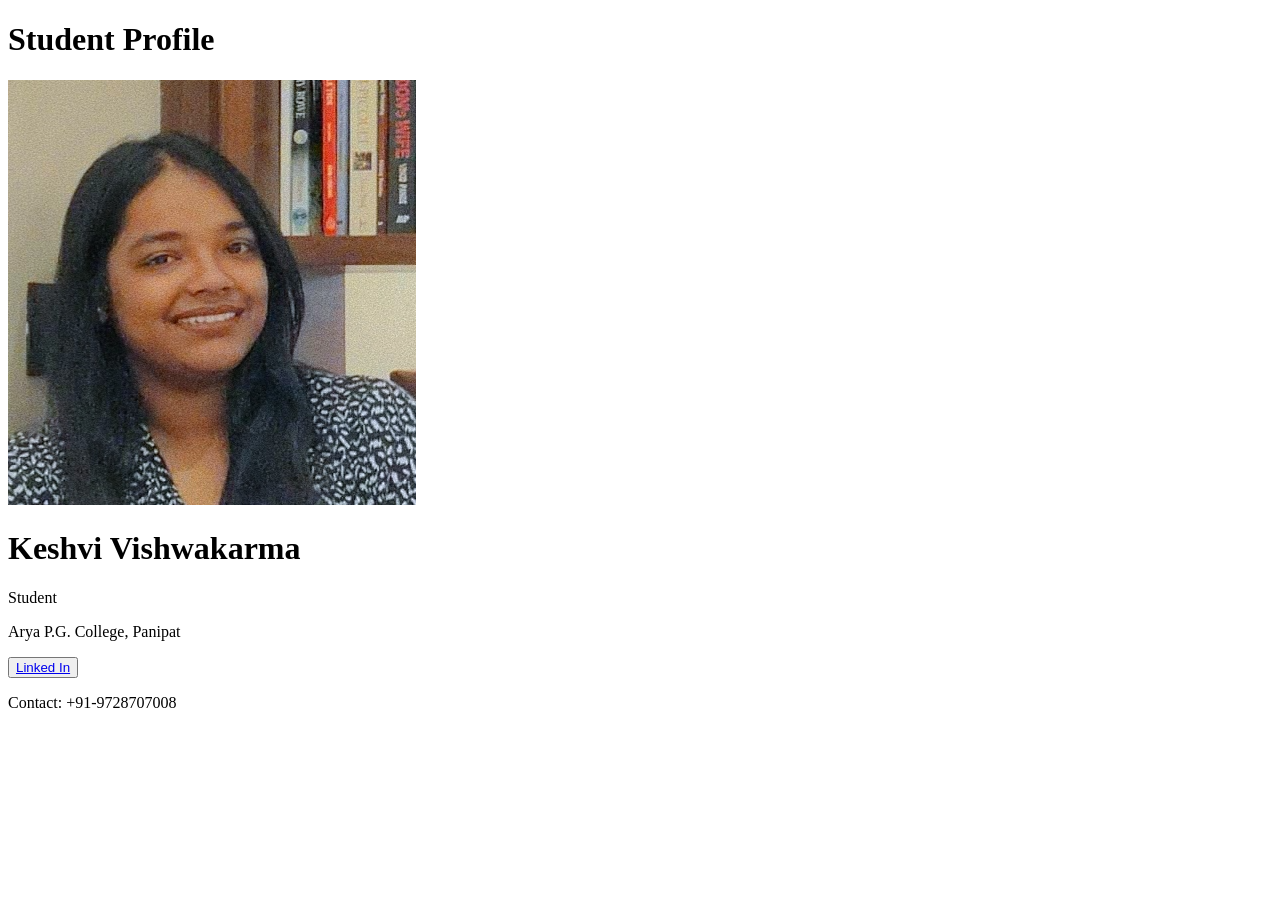
==== day 1/index.html @ 43608c62 "Fix folder structure" ====
<!DOCTYPE html>
<html lang="en">
<head>
    <meta charset="UTF-8">
    <meta name="viewport" content="width=device-width, initial-scale=1.0">
    <title>Student Card</title>
    <link rel="stylesheet" href="myprofilecss.css">
</head>
<body>
     <div class="container">

        <h1>Student Profile</h1>

        <img src="me.png"
             alt="image"
             class="profile-img">

        <h1>Keshvi Vishwakarma</h1>

        <p>Student</p>

        <p>Arya P.G. College, Panipat</p>

        <button class="btn">
            <a href="https://www.linkedin.com/in/keshvi-vishwakarma-13b15b34a/">
                Linked In
            </a>
        </button>

        <p>Contact: +91-9728707008</p>

    </div>
</body>
</html>
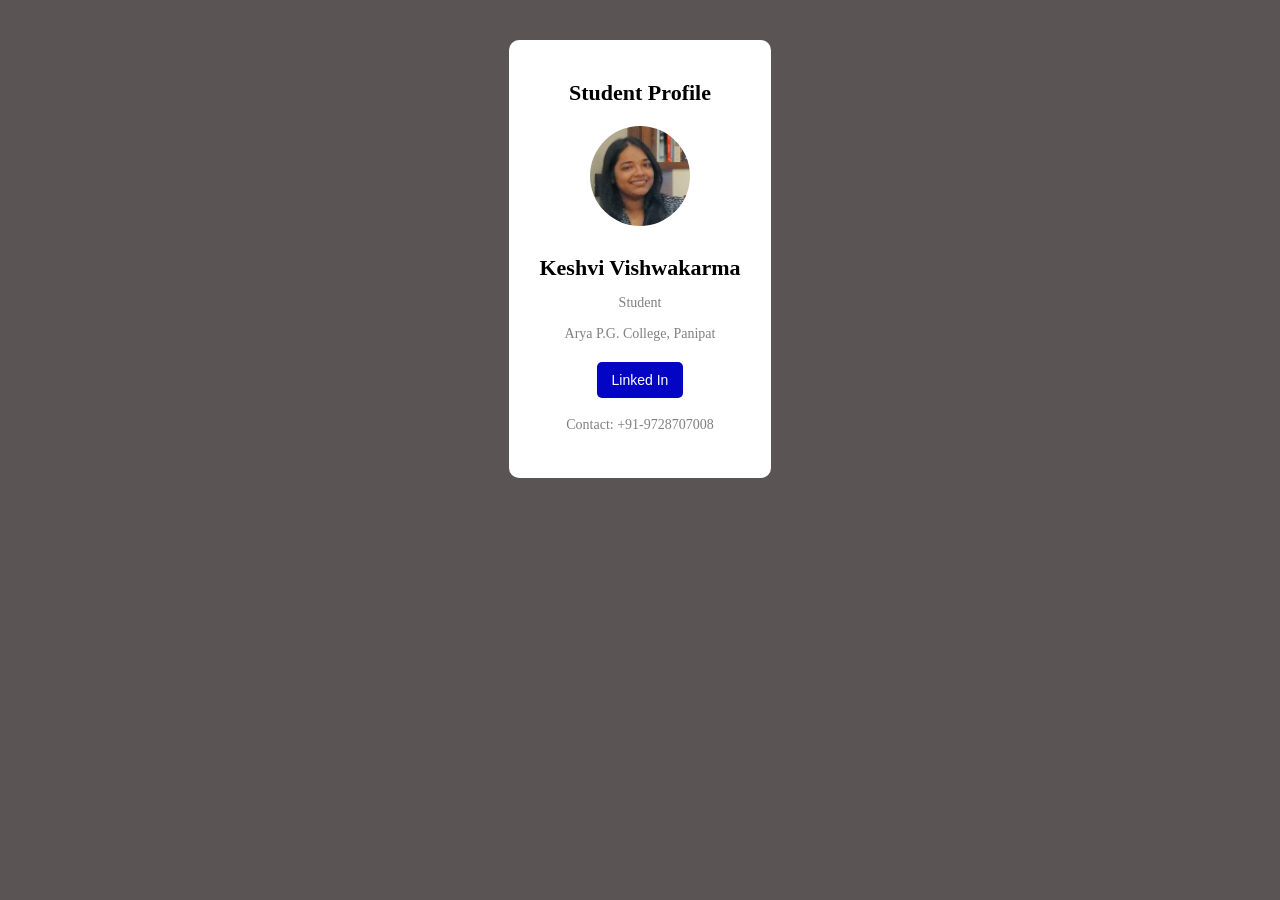
==== commit 753cfcc2: "commit" ====
--- a/day 1/index.html
+++ b/day 1/index.html
@@ -4,7 +4,7 @@
     <meta charset="UTF-8">
     <meta name="viewport" content="width=device-width, initial-scale=1.0">
     <title>Student Card</title>
-    <link rel="stylesheet" href="myprofilecss.css">
+    <link rel="stylesheet" href="style.css">
 </head>
 <body>
      <div class="container">
--- a/day 1/style.css
+++ b/day 1/style.css
@@ -0,0 +1,51 @@
+.profile-img{
+            width: 100px;
+            height: 100px;
+            border-radius: 500%;
+            object-fit: cover;
+            margin: 15px 0;
+        }
+
+        body{
+            background-color: rgb(90, 84, 84);
+        }
+
+        .container{
+            background-color: white;
+            width: 75%;
+            margin: 40px auto;
+            max-width: fit-content;
+            padding: 30px;
+            border-radius: 10px;
+            text-align: center;
+        }
+
+        h1{
+            font-size: 22px;
+            margin: 10px 0 5px;
+        }
+
+        p{
+            color: gray;
+            font-size: 14px;
+            margin-bottom: 15px;
+        }
+
+        .btn{
+            padding: 10px 15px;
+            margin: 5px;
+            border: none;
+            border-radius: 5px;
+            background-color: #0404c4;
+            cursor: pointer;
+            font-size: 14px;
+        }
+
+        a{
+            color: white;
+            text-decoration: none;
+        }
+
+        .btn:hover{
+            background-color: #53536a;
+        }
